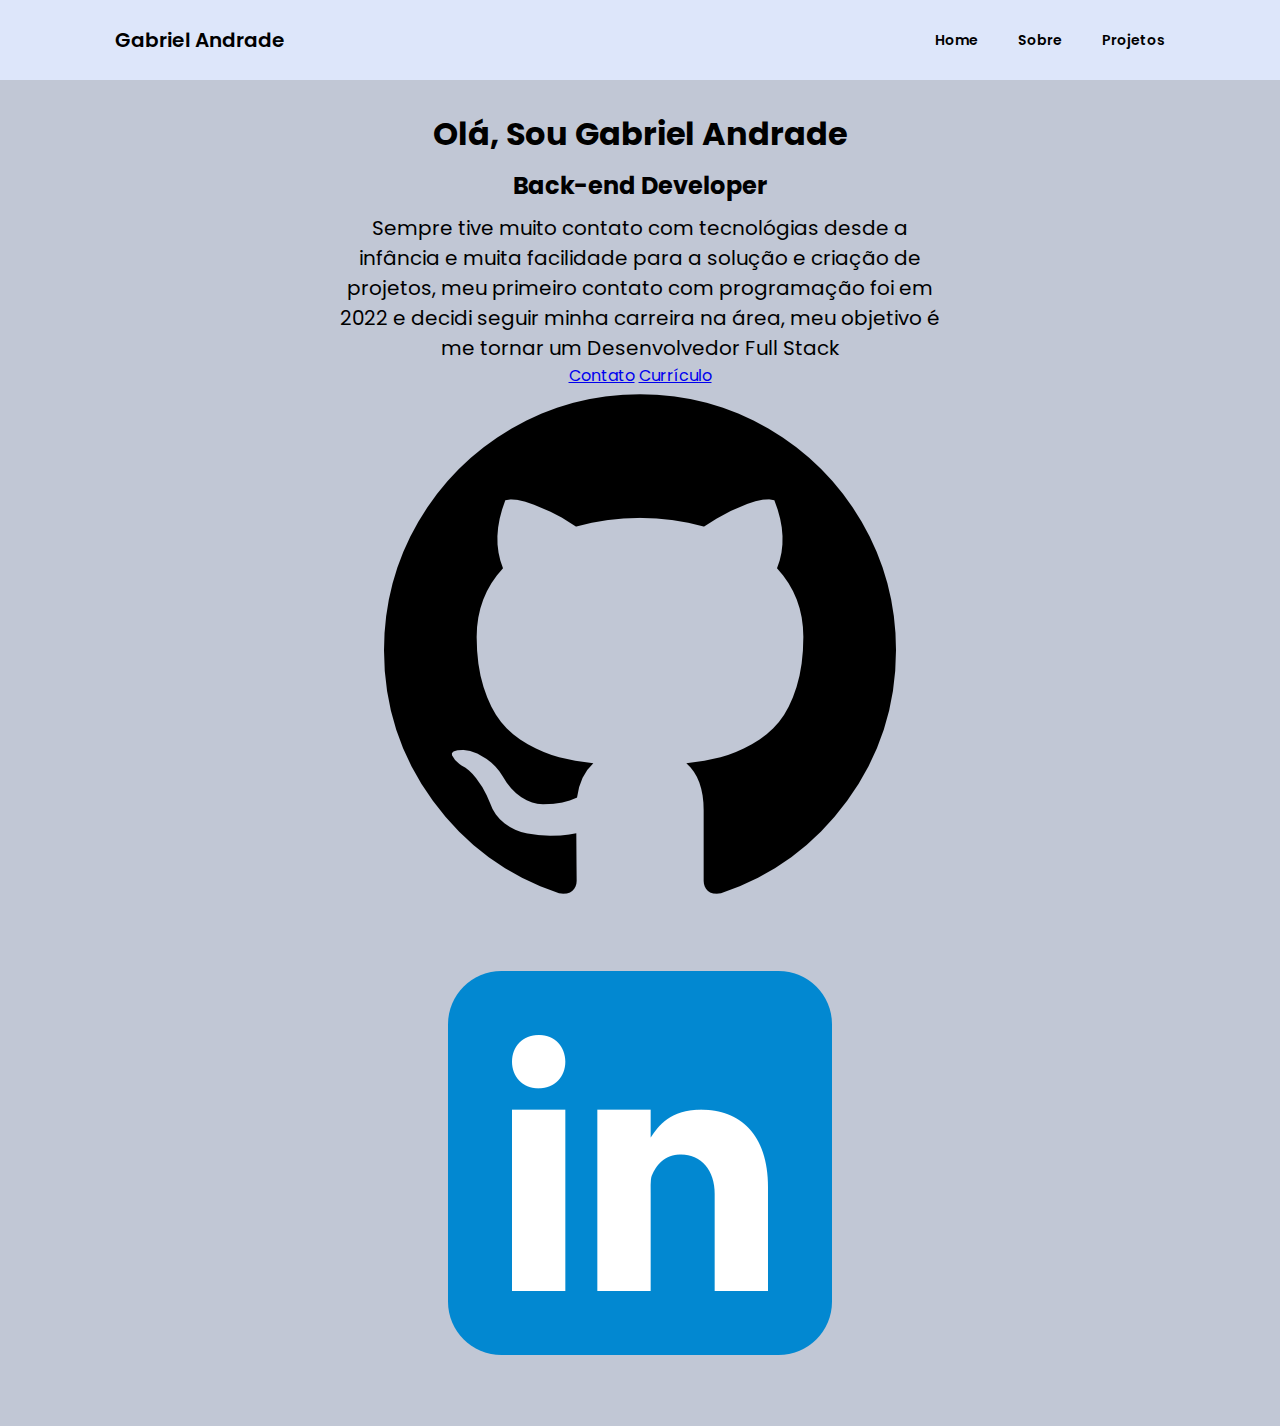
==== index.html @ 9b650a41 "main" ====
<!DOCTYPE html>
<html lang="pt-br">
<head>
    <meta charset="UTF-8">
    <meta name="viewport" content="width=device-width, initial-scale=1.0">
    <link rel="stylesheet" href="style.css">
    <title>Gabriel Andrade Pelozin</title>
    <link rel="stylesheet" href="boxicons-2.0.9/css/boxicons.min.css" type="text/css" media="all">
    <link href="https://fonts.googleapis.com/css?family=Poppins" rel="stylesheet">
    <link rel="stylesheet" href="https://cdnjs.cloudflare.com/ajax/libs/OwlCarousel2/2.3.4/assets/owl.carousel.min.css"/>
</head>
<body id="home">
    <div class="showcase">
        <div class="navbar-bottom">
            <a href="#home" class="gabriel">Gabriel Andrade</a>
            <ul class="menu-right">
                <li><a href="#home">Home</a></li>
                <li><a href="#home">Sobre</a></li>
                <li><a href="#home">Projetos</a></li>
                <li><a href="#home">Skills</a></li>
            </ul>
        </div>
        <div class="showcase-content">
            <h1 class="titulo1">Olá, Sou Gabriel Andrade</h1>
            <h2 class="titulo2">Back-end Developer</h2>
            <p>Sempre tive muito contato com tecnológias desde a infância e muita facilidade para a solução e criação de projetos, meu primeiro contato com programação foi em 2022 e decidi seguir minha carreira na área, meu objetivo é me tornar um Desenvolvedor Full Stack</p>
            <a href="#" class="btn btn-left">Contato</a>
            <a href="#" class="btn btn-right">Currículo</a>
            <div class="imagens">
                <a href="#github" class="github">
                    <img src="img/25231.png" alt="">
                </a>
                <a href="#linkedin">
                    <img src="img/download.png" alt="">
                </a>
            </div>
        </div>
    </div>
</body>
</html>
---- style.css ----
@import url('https://fonts.googleapis.com/css2?family=Poppins:wght@100;200;300;400;500;600;700;800;900&display=swap');

* {
    margin: 0;
    padding: 0;
    box-sizing: border-box;
    font-family: "Poppins", sans-serif;
}

body{
    background-color: #c1c7d5;
    background-repeat: no-repeat;
    background-position: center;
    background-size: cover;
}

.showcase .navbar-bottom{
    width: 100%;
    background-color: #dde6fa;
    padding: 25px 95px;
    align-items: center;
    margin: auto;
    display: flex;
    position: absolute;
    justify-content: space-between;
    overflow: hidden;
}

.showcase .navbar-bottom .menu-right{
    display: flex;
    list-style: none;
    font-size: 14px;
    font-weight: 600;
}

.showcase .navbar-bottom .gabriel{
    display: flex;
    list-style: none;
    font-size: 20px;
    font-weight: 600;
    text-decoration: none;
    display: inline-block;
    padding: 0 20px;
    color: black;
    transition: all 0.5s ease;
}

.showcase .navbar-bottom .menu-right li:last-child{
    display: none;
}

.showcase .navbar-bottom .menu-right a{
    text-decoration: none;
    display: inline-block;
    padding: 0 20px;
    color: black;
    transition: all 0.5s ease;
}

.showcase .navbar-bottom .menu-right a:hover{
    color: aqua;
}

.showcase-content{
    max-width: 600px;
    margin: auto;
    text-align: center;
    padding-top: 100px;
}

.showcase-content .titulo1, .showcase-content .titulo2 {
    margin: 10px 0;
    z-index: 1000px 0;
}

.showcase-content p{
    font-size: 20px;
}
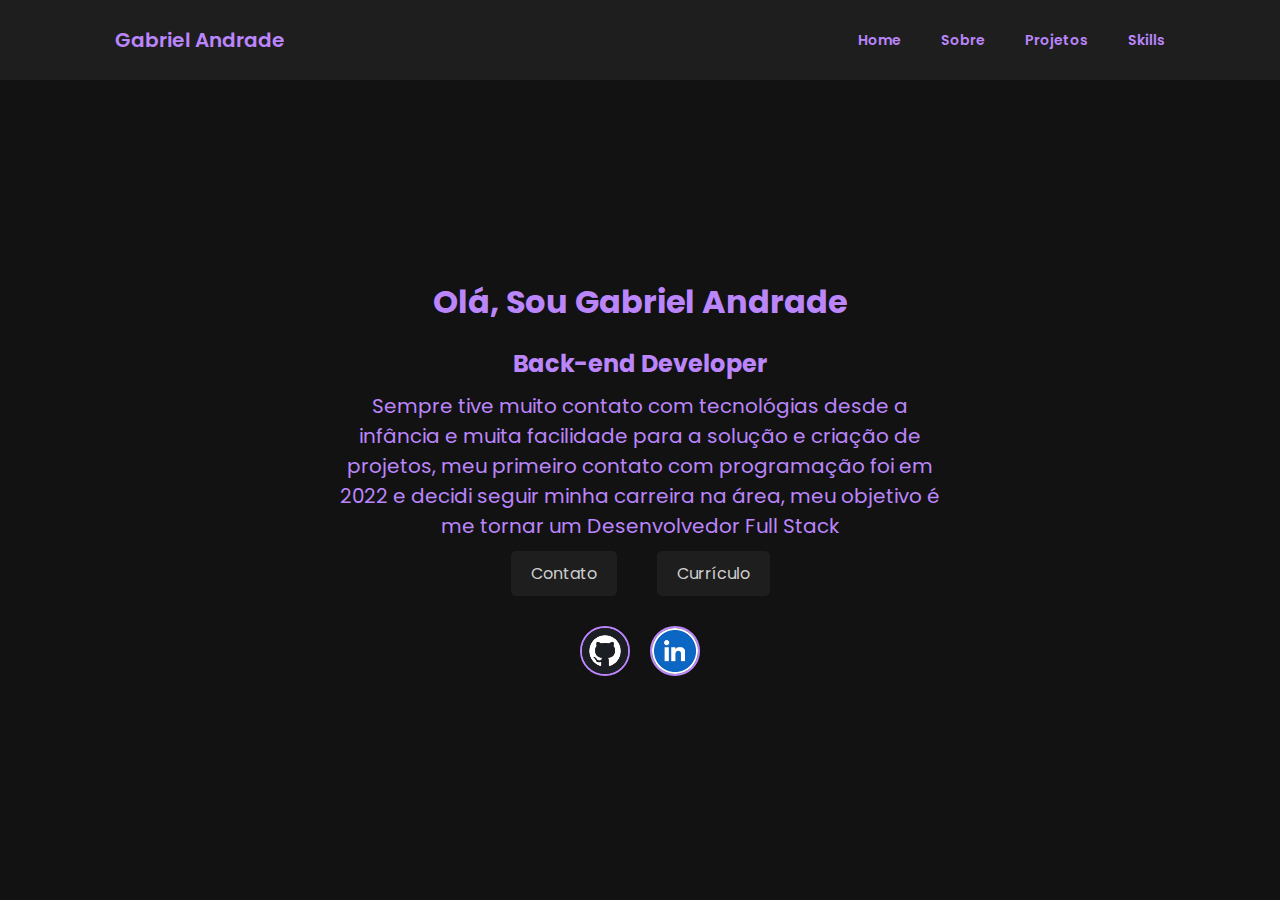
==== commit 495cebb4: "Home feita" ====
--- a/index.html
+++ b/index.html
@@ -15,7 +15,7 @@
             <a href="#home" class="gabriel">Gabriel Andrade</a>
             <ul class="menu-right">
                 <li><a href="#home">Home</a></li>
-                <li><a href="#home">Sobre</a></li>
+                <li><a href="sobre.html">Sobre</a></li>
                 <li><a href="#home">Projetos</a></li>
                 <li><a href="#home">Skills</a></li>
             </ul>
@@ -24,14 +24,16 @@
             <h1 class="titulo1">Olá, Sou Gabriel Andrade</h1>
             <h2 class="titulo2">Back-end Developer</h2>
             <p>Sempre tive muito contato com tecnológias desde a infância e muita facilidade para a solução e criação de projetos, meu primeiro contato com programação foi em 2022 e decidi seguir minha carreira na área, meu objetivo é me tornar um Desenvolvedor Full Stack</p>
-            <a href="#" class="btn btn-left">Contato</a>
-            <a href="#" class="btn btn-right">Currículo</a>
+            <div class="btn-container">
+                <a href="#" class="btn btn-left">Contato</a>
+                <a href="#" class="btn btn-right">Currículo</a>
+            </div>
             <div class="imagens">
                 <a href="#github" class="github">
-                    <img src="img/25231.png" alt="">
+                    <img src="img/github-6980894_960_720.webp" alt="">
                 </a>
-                <a href="#linkedin">
-                    <img src="img/download.png" alt="">
+                <a href="#linkedin" class="linkedin">
+                    <img src="img/logotipo-redondo-do-linkedin-isolado-em-fundo-branco_469489-1046.avif" alt="">
                 </a>
             </div>
         </div>
--- a/style.css
+++ b/style.css
@@ -7,16 +7,14 @@
     font-family: "Poppins", sans-serif;
 }
 
-body{
-    background-color: #c1c7d5;
-    background-repeat: no-repeat;
-    background-position: center;
-    background-size: cover;
+body {
+    background-color: #121212; /* Fundo escuro */
+    color: #BB86FC; /* Fonte rosa */
 }
 
-.showcase .navbar-bottom{
+.showcase .navbar-bottom {
     width: 100%;
-    background-color: #dde6fa;
+    background-color: #1E1E1E; /* Fundo claro */
     padding: 25px 95px;
     align-items: center;
     margin: auto;
@@ -26,14 +24,14 @@
     overflow: hidden;
 }
 
-.showcase .navbar-bottom .menu-right{
+.showcase .navbar-bottom .menu-right {
     display: flex;
     list-style: none;
     font-size: 14px;
     font-weight: 600;
 }
 
-.showcase .navbar-bottom .gabriel{
+.showcase .navbar-bottom .gabriel {
     display: flex;
     list-style: none;
     font-size: 20px;
@@ -41,39 +39,85 @@
     text-decoration: none;
     display: inline-block;
     padding: 0 20px;
-    color: black;
+    color: #BB86FC; /* Fonte rosa */
     transition: all 0.5s ease;
 }
 
-.showcase .navbar-bottom .menu-right li:last-child{
-    display: none;
+.showcase .navbar-bottom .menu-right li {
+    display: block;
 }
 
-.showcase .navbar-bottom .menu-right a{
+.showcase .navbar-bottom .menu-right a {
     text-decoration: none;
     display: inline-block;
     padding: 0 20px;
-    color: black;
+    color: #BB86FC; /* Fonte rosa */
     transition: all 0.5s ease;
 }
 
-.showcase .navbar-bottom .menu-right a:hover{
-    color: aqua;
+.showcase .navbar-bottom .menu-right a:hover {
+    color: #03DAC5; /* Cor dos botões */
 }
 
-.showcase-content{
+.showcase-content {
     max-width: 600px;
     margin: auto;
     text-align: center;
-    padding-top: 100px;
+    padding-top: 150px; /* Ajuste a distância do topo */
+    display: flex;
+    flex-direction: column;
+    align-items: center;
+    justify-content: center;
+    height: calc(100vh - 100px); /* Altura da tela menos o tamanho da navbar */
 }
 
 .showcase-content .titulo1, .showcase-content .titulo2 {
     margin: 10px 0;
-    z-index: 1000px 0;
+    z-index: 1000;
 }
 
-.showcase-content p{
+.showcase-content p {
     font-size: 20px;
 }
 
+.btn-container {
+    display: flex;
+    gap: 20px;
+}
+
+.btn {
+    display: inline-block;
+    padding: 10px 20px;
+    margin: 10px;
+    background: #1E1E1E; /* Cor dos botões */
+    color: #cfcfcf; /* Fundo escuro */
+    border: none;
+    border-radius: 5px;
+    text-decoration: none;
+    transition: background-color 0.5s ease; /* Transição suave para a cor */
+}
+
+.btn:hover {
+    background: #0da394; /* Muda para verde quando o mouse está sobre */
+}
+
+.imagens {
+    display: flex;
+    justify-content: center;
+    margin-top: 20px;
+}
+
+.imagens a img {
+    width: 50px;
+    margin: 0 10px;
+    border-radius: 50%; /* Torna as imagens circulares */
+    border: 2px solid #BB86FC; /* Cor da borda das imagens */
+}
+
+.imagens .github img {
+    filter: none; /* Remove qualquer filtro de cor para o GitHub */
+}
+
+.imagens .linkedin img {
+    filter: none; /* Mantém a cor original do LinkedIn */
+}
